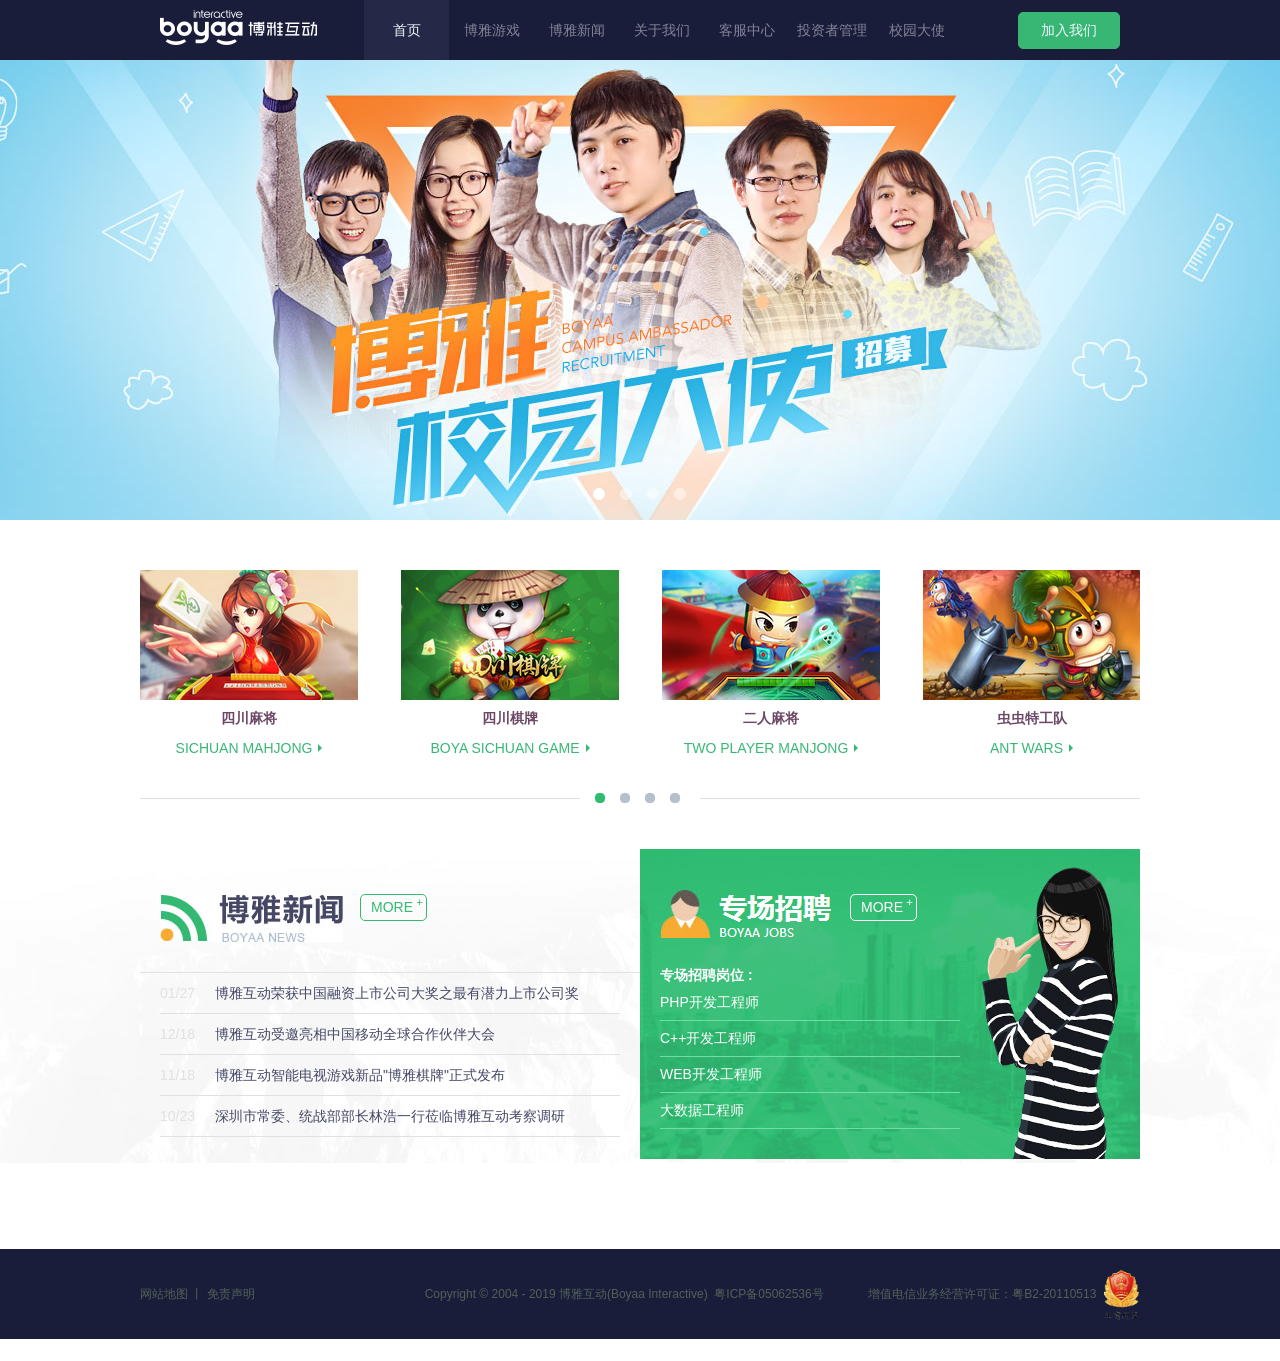
==== BoYa/index.html @ 38a01b00 "DONE" ====
<!DOCTYPE html>
<html lang="en">

<head>
    <meta charset="UTF-8">
    <meta name="viewport" content="width=device-width, initial-scale=1.0">
    <meta http-equiv="X-UA-Compatible" content="ie=edge">
    <title>博雅互动</title>
    <style>
        * {
            padding: 0;
            margin: 0;
        }

        body {
            font: 14px "Arial", "Microsoft Yahei", "SimSun";
        }

        li {
            list-style: none;
        }

        a {
            text-decoration: none;
        }

        .inner_c {
            width: 1000px;
            margin: 0 auto;
        }

        .nopadding {
            padding: 0 !important;
        }

        .nomar {
            margin: 0 !important;
        }

        /* header start*/
        .header {
            width: 100%;
            height: 60px;
            background-color: #191D3A;
        }

        .inner_c .logo {
            padding-top: 10px;
            padding-left: 20px;
            float: left;
            margin-right: 47px;
        }

        .inner_c h1 {
            width: 157px;
            height: 35px;
            background: url(images/logo.png) no-repeat;
            text-indent: -999em;
            overflow: hidden;
        }

        .inner_c h1 a {
            display: block;
        }

        .inner_c .nav {
            /* margin-left: 47px; */
            width: 604px;
            height: 60px;
            float: left;

        }

        .inner_c .nav li {
            float: left;
            width: 85px;
            height: 60px;
            line-height: 60px;
            text-align: center;
        }

        .inner_c .nav li a {
            color: #818496;
            display: block;
        }

        .inner_c .nav .current a {
            background-color: #252947;
            color: aliceblue;
        }

        .inner_c .nav a:hover {
            color: aliceblue;
        }

        .inner_c .join {
            float: right;
            padding-right: 20px;
            padding-top: 12px;
        }

        .inner_c .join a {
            display: block;
            text-align: center;
            background-color: #38B774;
            width: 100px;
            height: 35px;
            line-height: 35px;
            color: aliceblue;
            border: 1px solid #38B774;
            border-radius: 5px;
        }

        .inner_c .join a:hover {
            background-color: aliceblue;
            color: #38B774;
        }

        /* header end*/
        .bar {
            height: 460px;
            background: url(images/banner1.jpg) no-repeat center top;
            background-color: #61C5E9;
            position: relative;
        }

        .bar ol {
            width: 93px;
            overflow: hidden;
            margin-left: -47px;
            position: absolute;
            left: 50%;
            bottom: 20px
        }

        .bar ol li {
            float: left;
            width: 10px;
            height: 10px;
            background-color: #fff;
            border: 1px solid #fff;
            opacity: 0.5;
            border-radius: 6px;
            margin-right: 15px;
        }

        .bar ol li.current {
            opacity: 1;
        }

        /* bar start */

        /* product */
        .product {
            padding-top: 50px;
            padding-bottom: 30px;
            border-bottom: 1px solid #DBE1E7;
            position: relative;
        }

        .product ul {
            overflow: hidden;
        }

        .product ul li {
            float: left;
            padding-right: 43px;

        }

        .product ul li span {
            display: block;
        }

        .product .ch {
            color: #6C4866;
            height: 30px;
            line-height: 30px;
            text-align: center;
            font-weight: bold;
        }

        .product .en {
            color: #38B774;
            text-align: center;
            height: 30px;
            line-height: 30px;
        }

        .product .en b {
            font-weight: normal;
            padding-right: 10px;
            background: url(images/arrow.png) no-repeat right center;
        }

        .product a {
            display: block;
            padding-bottom: 5px;
        }

        .product a:hover {
            background-color: #38B774;
        }

        .product a:hover .en,
        .product a:hover .ch {
            color: aliceblue;
        }

        .product a:hover .en b {
            background: url(images/arrow2.png) no-repeat right center;
        }

        .product ol {
            width: 120px;
            overflow: hidden;
            background-color: #fff;
            position: absolute;
            margin-left: -60px;
            left: 50%;
            bottom: -5px;
        }

        .product ol li {
            width: 8px;
            height: 8px;
            background-color: #B5C0CB;
            border: 1px solid #B5C0CB;
            border-radius: 4px;
            float: left;
            margin-right: 15px;
        }

        .product ol li.first {
            margin-left: 15px;
        }

        .product ol li.current {
            background-color: #2FBC71;
            border: 1px solid #2FBC71;
        }

        /* product */
        /* news_jobs */
        .n_j_bg {
            background:url(images/mountain.jpg) no-repeat top center;
        }
        .news_jobs {
            height: 400px;
            padding-top: 50px;
        }

        .news_jobs .news {
            padding-top: 45px;
            width: 500px;
            float: left;
            position: relative;
        }

        .news_jobs .news_logo {
            padding-left: 20px;
            border-bottom: 1px solid #E0E1E5;
        }

        .news_jobs .news h3 {
            width: 183px;
            height: 48px;
            padding-bottom: 30px;
            background: url(images/news_logo.png) no-repeat center top;
        }

        .news_jobs .news h3 a {
            display: block;
            height: 100%;
        }

        .news_jobs .news ul,
        .news_jobs .jobs_list {
            padding: 0 20px;
            overflow: hidden;
        }

        .news_jobs .data {
            color: #E0E1E5;
            padding-right: 20px;
        }

        .news_jobs .news li {
            float: left;
            width: 100%;
            height: 40px;
            line-height: 40px;
            border-bottom: 1px solid #E0E1E5;
        }

        .news_jobs .news li p {
            display: inline;
        }

        .news_jobs .news li a {
            color: #444866;
        }
        .news_jobs .news li a:hover {
            color: #33B972;
        }

        .news_jobs .jobs {
            width: 500px;
            float: left;
            height: 300px;
            padding-top: 40px;
            background: url(images/jobs.jpg) no-repeat center top;
            position: relative;
        }

        .news_jobs .jobs_logo {
            padding-left: 15px;
        }

        .news_jobs .jobs h3 {
            width: 183px;
            height: 48px;
            padding-bottom: 30px;
            background: url(images/jobs_logo.png) no-repeat center top;
        }

        .news_jobs .jobs h3 a {
            display: block;
            height: 100%;
        }

        .news_jobs .jobs ul {
            width: 300px;
        }

        .news_jobs .jobs ul li {
            height: 35px;
            line-height: 35px;
            border-bottom: 1px solid #6FDEA3;
        }

        .news_jobs .jobs p {
            font-weight: 600;
        }

        .news_jobs .jobs a,
        .news_jobs .jobs p {
            color: #fff;
        }

        .news_jobs .jobs a {
            height: 35px;
            line-height: 35px;
        }

        .news_jobs .more {
            position: absolute;
            width: 55px;
            height: 25px;
            left: 220px;
            top: 45px;
            border: 1px solid #fff;
            border-radius: 5px;
            padding-left: 10px;
        }

        .news_jobs .jobs .more {
            left: 210px;
        }

        .news_jobs .more a {
            height: 25px;
            display: block;
            width: 100%;
            line-height: 25px;
        }

        .news_jobs .more sup {
            position: absolute;
            top: 0;
            right: 3px;
        }

        .news_jobs .news .more {
            color: #33B972;
            border-color: #33B972;
        }

        .news_jobs .news .more a {
            color: #33B972;
        }

        .news_jobs .news .more:hover {
            background-color: #33B972;
        }

        .news_jobs .news .more:hover a,
        .news_jobs .news .more:hover sup {
            color: #fff;
        }

        .news_jobs .jobs .more {
            color: #fff;
        }

        .news_jobs .jobs .more:hover {
            background-color: #fff;
        }

        .news_jobs .jobs .more:hover a,
        .news_jobs .jobs .more:hover sup {
            color: #33B972;
        }

        /* news_jobs */
        /* footer */
        .footer {
            height: 90px;
            width: 100%;
            background: #191D3A;
            font-size: 12px;
            color: #526159;
        }

        .footer .inner_c {
            line-height: 90px;
        }

        .footer .inner_c a:hover {
            color: #fff;
        }

        .footer .inner_c ul,
        .footer .inner_c li {
            color: #526159;
            float: left;
        }

        .footer .inner_c li a {
            color: #526159;
        }

        .footer .inner_c .copy {
            float: left;
            margin-left: 170px;
        }

        .footer .inner_c .copy p,
        .footer .inner_c .copy a,
        .footer .inner_c .license p,
        .footer .inner_c .license a {
            float: left;
            color: #526159;
        }

        .footer .inner_c .copy a:hover {
            color: #fff;
        }

        .footer .inner_c .license {
            height: 90px;
            float: right;
        }

        .footer .inner_c .license a {
            display: block;
            width: 35px;
            height: 50px;
            margin-top: 20px;
            border: 1px solid transparent;
        }

        .footer .inner_c .license a img {
            width: 100%;
            height: 100%;

        }

        .footer .inner_c .license a:hover {
            border: 1px dotted red;
        }

        /* footer */
    </style>
</head>

<body>
    <!-- header start -->
    <div class="header">
        <div class="inner_c">
            <div class="logo">
                <h1><a href="#">博雅互动-最专业的游戏平台</a></h1>
            </div>
            <div class="nav">
                <ul>
                    <li class="current"><a href="#">首页</a></li>
                    <li><a href="#">博雅游戏</a></li>
                    <li><a href="#">博雅新闻</a></li>
                    <li><a href="#">关于我们</a></li>
                    <li><a href="#">客服中心</a></li>
                    <li><a href="#">投资者管理</a></li>
                    <li><a href="#">校园大使</a></li>
                </ul>
            </div>
            <div class="join">
                <a href="#">加入我们</a>
            </div>
        </div>
    </div>
    <!-- header end -->

    <!-- bar start -->
    <div class="bar">
        <ol>
            <li class="current"><a href="#"></a></li>
            <li><a href="#"></a></li>
            <li><a href="#"></a></li>
            <li class="nomar"><a href="#"></a></li>
        </ol>
    </div>
    <!-- bar end -->

    <!-- product -->
    <div class="product inner_c">
        <ul>
            <li>
                <a href="#">
                    <img src="images/pro1.png" alt="">
                    <span class="ch">四川麻将</span>
                    <span class="en">
                        <b>SICHUAN MAHJONG</b>
                    </span>
                </a>

            </li>
            <li>
                <a href="#">
                    <img src="images/pro2.png" alt="">
                    <span class="ch">四川棋牌</span>
                    <span class="en">
                        <b>BOYA SICHUAN GAME</b>
                    </span>
                </a>
            </li>
            <li>
                <a href="#">
                    <img src="images/pro3.png" alt="">
                    <span class="ch">二人麻将</span>
                    <span class="en">
                        <b>TWO PLAYER MANJONG</b>
                    </span>
                </a>
            </li>
            <li class="last nopadding">
                <a href="#">
                    <img src="images/pro4.png" alt="">
                    <span class="ch">虫虫特工队</span>
                    <span class="en">
                        <b>ANT WARS</b>
                    </span>
                </a>
            </li>
        </ul>
        <ol>
            <li class="current first"><a href="#"></a></li>
            <li><a href="#"></a></li>
            <li><a href="#"></a></li>
            <li class="nomar"><a href="#"></a></li>
        </ol>
    </div>
    <!-- product -->
    <!-- news&jobs-->
    <div class="n_j_bg">
        <div class="news_jobs inner_c">
            <div class="news">
                <div class="news_logo">
                    <h3><a href="#"></a></h3>
                </div>
                <div class="more">
                    <a href="#">MORE</a>
                    <sup>+</sup>
                </div>
                <ul>
                    <li>
                        <p class="data">01/27</p><a href="#">博雅互动荣获中国融资上市公司大奖之最有潜力上市公司奖</a>
                    </li>
                    <li>
                        <p class="data">12/18</p><a href="#">博雅互动受邀亮相中国移动全球合作伙伴大会</a>
                    </li>
                    <li>
                        <p class="data">11/18</p><a href="#">博雅互动智能电视游戏新品"博雅棋牌"正式发布</a>
                    </li>
                    <li>
                        <p class="data">10/23</p><a href="#">深圳市常委、统战部部长林浩一行莅临博雅互动考察调研</a>
                    </li>
                </ul>
            </div>
            <div class="jobs">
                <div class="jobs_logo">
                    <h3><a href="#"></a></h3>
                </div>
                <div class="more">
                    <a href="#">MORE</a>
                    <sup>+</sup>
                </div>
                <div class="jobs_list">
                    <p>专场招聘岗位 :</p>
                    <ul>
                        <li><a href="#">PHP开发工程师</a></li>
                        <li><a href="#">C++开发工程师</a></li>
                        <li><a href="#">WEB开发工程师</a></li>
                        <li><a href="#">大数据工程师</a></li>
                    </ul>
                </div>
            </div>
        </div>
    </div>
    <!-- news&jobs-->
    <!-- footer -->
    <div class="footer">
        <div class="inner_c">
            <div>
                <ul>
                    <li><a href="#">网站地图</a></li>
                    <li>&nbsp;丨&nbsp;</li>
                    <li><a href="#">免责声明</a></li>
                </ul>
            </div>
            <div class="copy">
                <p>Copyright © 2004 - 2019 博雅互动(Boyaa Interactive)&nbsp;&nbsp;</p>
                <a href="#">粤ICP备05062536号</a>
            </div>
            <div class="license">
                <p>增值电信业务经营许可证：粤B2-20110513&nbsp;&nbsp;</p>
                <a href="#"><img src="images/govIcon.gif" alt=""></a>
            </div>
        </div>
    </div>
</body>

</html>
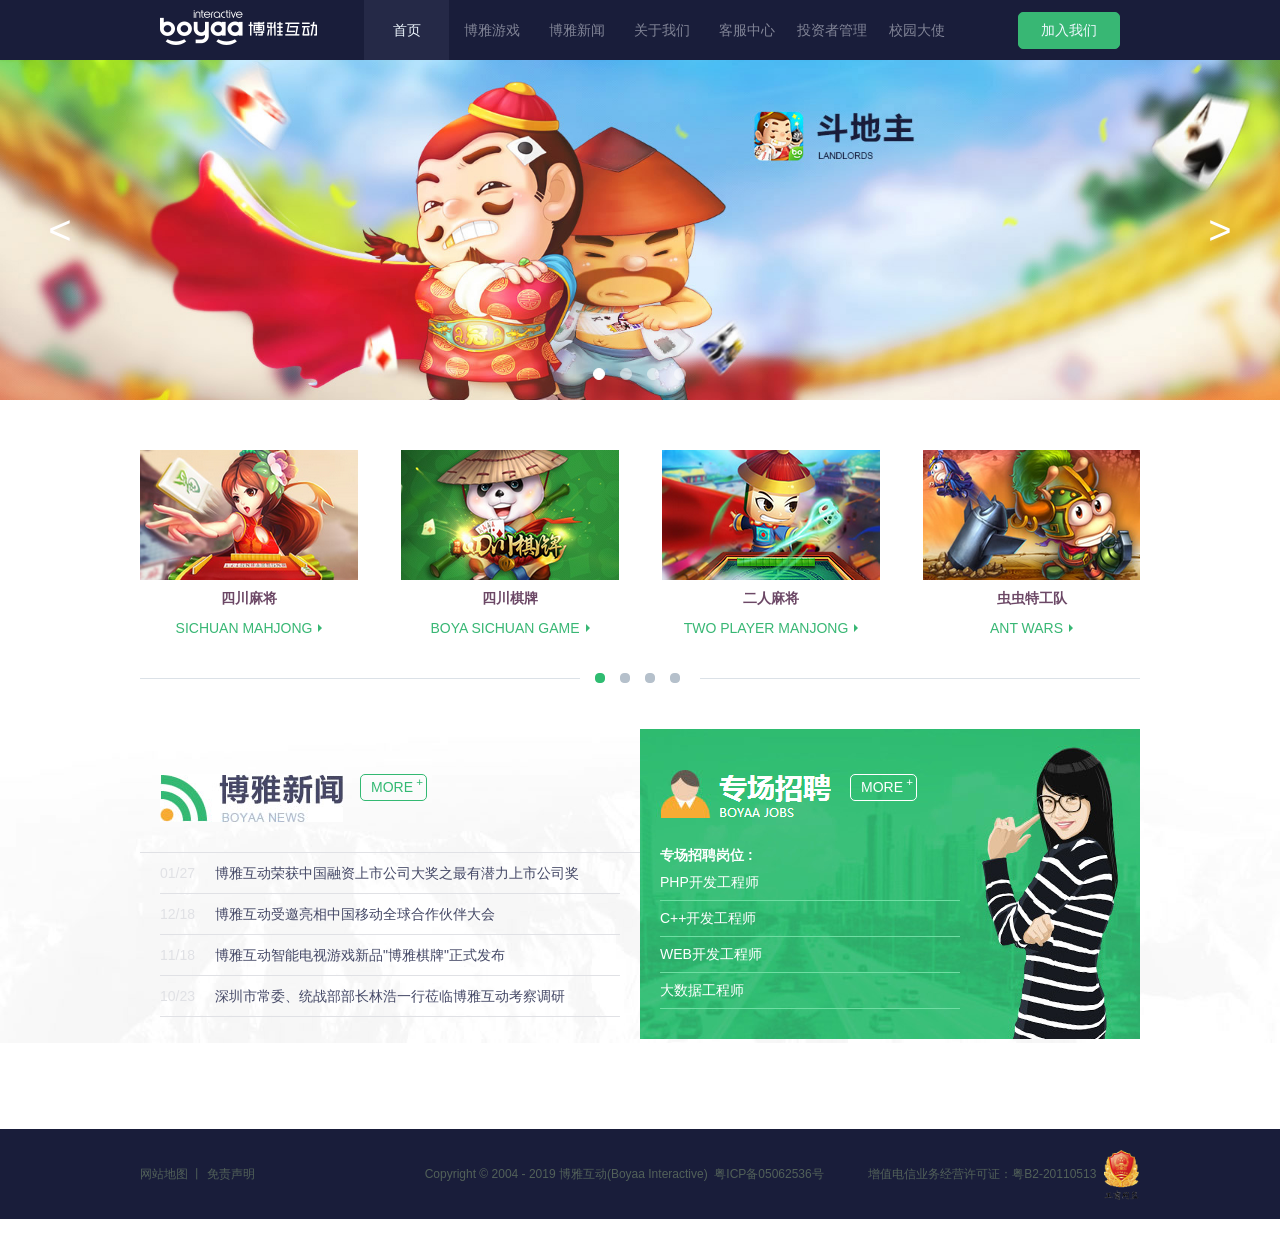
==== commit 5610bb2f: "BOYA Jquery" ====
--- a/BoYa/index.html
+++ b/BoYa/index.html
@@ -118,13 +118,11 @@
 
         /* header end*/
         .bar {
-            height: 460px;
-            background: url(images/banner1.jpg) no-repeat center top;
-            background-color: #61C5E9;
+            height: 340px;
             position: relative;
         }
 
-        .bar ol {
+        .bar .dot ol {
             width: 93px;
             overflow: hidden;
             margin-left: -47px;
@@ -133,7 +131,7 @@
             bottom: 20px
         }
 
-        .bar ol li {
+        .bar .dot ol li {
             float: left;
             width: 10px;
             height: 10px;
@@ -142,9 +140,11 @@
             opacity: 0.5;
             border-radius: 6px;
             margin-right: 15px;
-        }
-
-        .bar ol li.current {
+            z-index: 999;
+            cursor: pointer;
+        }
+
+        .bar .dot ol li.current {
             opacity: 1;
         }
 
@@ -243,8 +243,9 @@
         /* product */
         /* news_jobs */
         .n_j_bg {
-            background:url(images/mountain.jpg) no-repeat top center;
-        }
+            background: url(images/mountain.jpg) no-repeat top center;
+        }
+
         .news_jobs {
             height: 400px;
             padding-top: 50px;
@@ -300,6 +301,7 @@
         .news_jobs .news li a {
             color: #444866;
         }
+
         .news_jobs .news li a:hover {
             color: #33B972;
         }
@@ -481,6 +483,56 @@
         }
 
         /* footer */
+
+        .bar .carousel {
+            width: 100%;
+            height: 340px;
+            position: relative;
+            overflow: hidden;
+        }
+
+        .bar .m_unit {
+            width: 1000%;
+            height: 340px;
+            position: absolute;
+            top: 0;
+            left: 0;
+
+        }
+
+        .bar .carousel .m_unit li {
+            float: left;
+        }
+
+        .bar .carousel .leftBtn {
+            position: absolute;
+            display: block;
+            width: 40px;
+            height: 40px;
+            left: 40px;
+            top: 50%;
+            margin-top: -20px;
+            font-size: 40px;
+            line-height: 40px;
+            text-align: center;
+            color: #fff;
+            cursor: pointer;
+        }
+
+        .bar .carousel .rightBtn {
+            position: absolute;
+            display: block;
+            width: 40px;
+            height: 40px;
+            right: 40px;
+            top: 50%;
+            margin-top: -20px;
+            font-size: 40px;
+            line-height: 40px;
+            text-align: center;
+            color: #fff;
+            cursor: pointer;
+        }
     </style>
 </head>
 
@@ -511,12 +563,28 @@
 
     <!-- bar start -->
     <div class="bar">
-        <ol>
-            <li class="current"><a href="#"></a></li>
-            <li><a href="#"></a></li>
-            <li><a href="#"></a></li>
-            <li class="nomar"><a href="#"></a></li>
-        </ol>
+        <div class="carousel" id="carousel">
+            <div class="m_unit" id="m_unit">
+                <ul>
+                    <li><a href="#"><img src="images/banner1.jpg" alt="" width="1440px"></a></li>
+                    <li><a href="#"><img src="images/banner2.jpg" alt="" width="1440px"></a></li>
+                    <li><a href="#"><img src="images/banner3.jpg" alt="" width="1440px"></a></li>
+                    <li><a href="#"><img src="images/banner4.jpg" alt="" width="1440px"></a></li>
+                </ul>
+            </div>
+            <div class="btns">
+                <a class="leftBtn" id="leftBtn">&lt;</a>
+                <a class="rightBtn" id="rightBtn">&gt;</a>
+            </div>
+        </div>
+        <div class="dot" id="dot">
+            <ol>
+                <li class="current"><a href="#"></a></li>
+                <li><a href="#"></a></li>
+                <li><a href="#"></a></li>
+                <li class="nomar"><a href="#"></a></li>
+            </ol>
+        </div>
     </div>
     <!-- bar end -->
 
@@ -636,6 +704,103 @@
             </div>
         </div>
     </div>
+
+    <script src="jquery-3.4.0.js"></script>
+    <script>
+        var carousel = document.getElementById("carousel");
+        var carouselUl = carousel.getElementsByTagName("ul")[0];
+        var lis = carousel.getElementsByTagName("li");
+
+        carouselUl.appendChild(lis[0].cloneNode(true));
+
+        var index = 0;
+        var w = 0;
+
+
+
+        $("#dot li").on('click', function () {
+            $(this).addClass('current').siblings("li").removeClass('current');
+            index = $(this).index();
+            w = -index * 1440 + "px";
+            $("#m_unit").animate({
+                left: w
+            }, 1000);
+
+        })
+
+
+        document.getElementById("leftBtn").onclick = function () {
+            var w4 = -4 * 1440 + "px";
+            index--;
+            if (index < 0) {
+                index = 3;
+                $("#m_unit").css("left", w4);
+            }
+
+            $("#dot li").eq(index).addClass('current').siblings("li").removeClass('current');
+
+            w = -index * 1440 + "px";
+            $("#m_unit").animate({
+                left: w
+            }, 1000);
+
+            //console.log(index);
+        }
+        document.getElementById("rightBtn").onclick = function () {
+            index++;
+            w = -index * 1440 + "px";
+            var w0 = 0 + "px";
+
+            if (index == 4) {
+                $("#dot li").eq(0).addClass('current').siblings("li").removeClass('current');
+            } else {
+                $("#dot li").eq(index).addClass('current').siblings("li").removeClass('current');
+            }
+            console.log(index);
+            $("#m_unit").animate({
+                left: w
+            }, 1000, function () {
+                if (index > 3) {
+                    index = 0;
+                    $("#m_unit").css("left", w0);
+                }
+            });
+
+        }
+
+
+
+
+        //自动轮播
+        var timer = setInterval(move, 2000);
+
+        function move() {
+            index++;
+            console.log(index);
+            w = -index * 1440 + "px";
+            var w0 = 0 + "px";
+
+            if (index == 4) {
+                $("#dot li").eq(0).addClass('current').siblings("li").removeClass('current');
+            } else {
+                $("#dot li").eq(index).addClass('current').siblings("li").removeClass('current');
+            }
+            //console.log(index);
+            $("#m_unit").animate({left: w}, 1000, function () {
+                if (index > 3) {
+                    index = 0;
+                    $("#m_unit").css("left", w0);
+                }
+            });
+            
+        }
+
+        $("#m_unit").hover(function () {
+        clearInterval(timer);
+        }, function () {
+        timer = setInterval(move, 2000);
+        });
+    </script>
 </body>
 
 </html>
